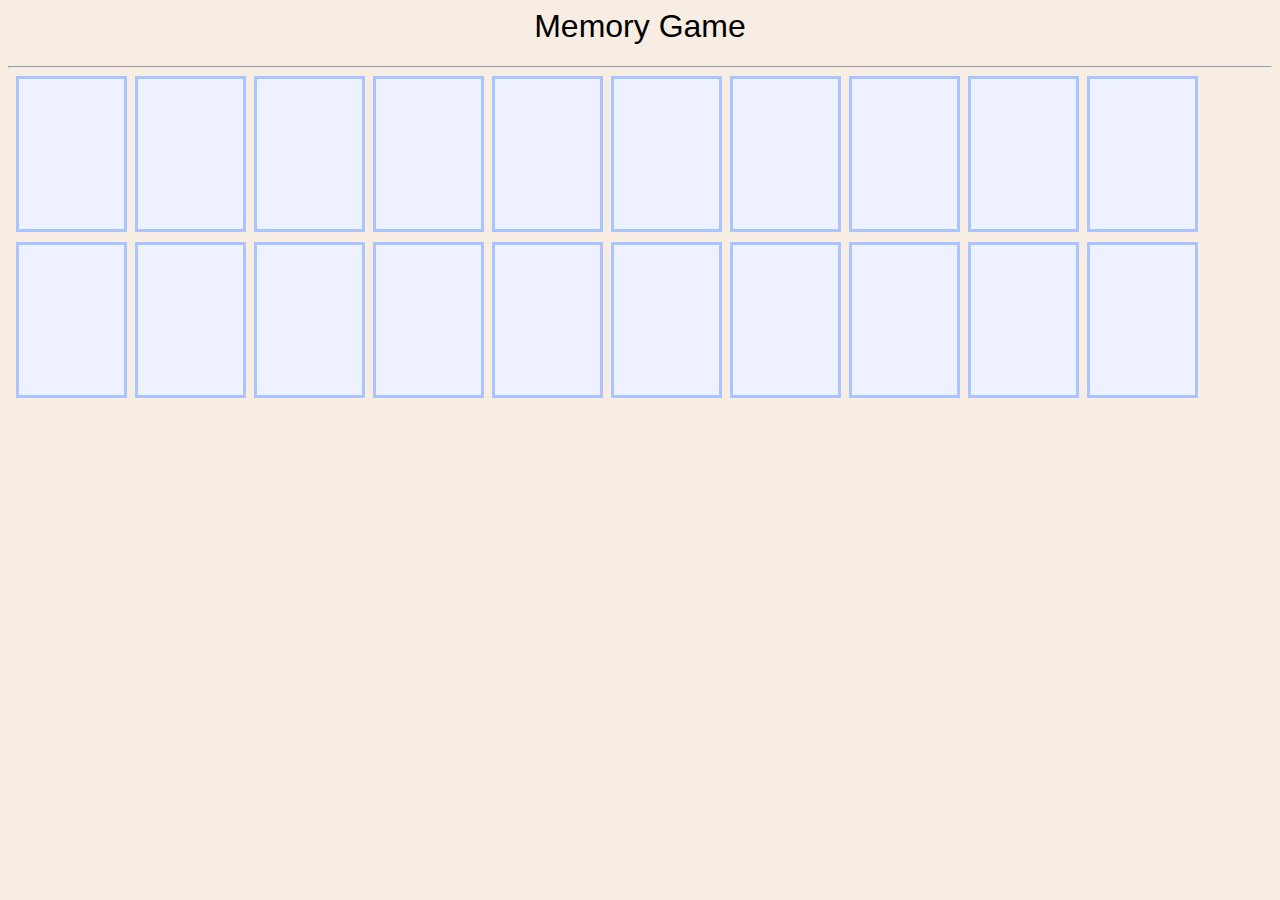
==== index.html @ 2cc3c2f7 "Rename index2.html to index.html" ====
<html>
  <head>
    
    <title>Naslov</title>
    <style>
        @import url('http://fonts.cdnfonts.com/css/games');
        body{
            background-color: F8EDE3;
        }
        h1{
            font-family: 'Games', sans-serif;
            font-weight: 500;
        }
        div
        {
            float: left;
            width:105px;
            height:150px;
            background-color: EEF1FF;
            text-align: center;
            color: EEF1FF;
            font-family: Segoe UI;
            border: 3px solid;
            border-color: AAC4FF;
            line-height: 150px;
            cursor: pointer;
            user-select: none;
            margin-left: 8px;
            margin-bottom: 10px;
        }
        .active {
            border-color: C6EBC5;
            background-color: FBF2CF;
            color: FA7070;
            font-weight: bold;
        }
    </style>
  </head>
  <body>
    <center>
        <h1>Memory Game</h1>
        <hr>
    </center>
  </body>

  <script>
    let allCards = [];
    const ListOfNumberToPlay = [];
    const ItterationList = [];
    let usedNums = [];
    let activeCards = [];
    

    function addDiv(num) {
        const div = document.createElement('div');
        div.innerHTML = num;
        document.body.appendChild(div);
        allCards.push(div);
    };
    
    function addRandom(x,y,z) {
        while (x.length < y) {
            let num = Math.floor(Math.random() * z);
            usedNums.includes(num)?num:x.push(num);
            usedNums.push(num);
        };
    };

    function manipulateDivs(d){
        d.forEach(x => {
            x.addEventListener('click', () => {
                if (activeCards.length === 2) {
                    if (activeCards[0].innerHTML === activeCards[1].innerHTML){
                    //version 1
                        document.body.removeChild(activeCards[0]);
                        document.body.removeChild(activeCards[1]);
                    //version 2
                        //activeCards = [];
                    }
                    activeCards.forEach(x => {  
                        x.classList.remove('active')})
                    activeCards = [];
                };
                if (x != activeCards[0]) {
                    x.classList.add('active');
                    activeCards.push(x);
                }
                
            });
        });     
    };

    
    addRandom(ListOfNumberToPlay, 10, 20);
    ListOfNumberToPlay.forEach(x => ListOfNumberToPlay.push(x));
    usedNums = [];

    addRandom(ItterationList, 20, 20);
    
    //number of divs
    for (x=0; x<20; x++){
        addDiv(ListOfNumberToPlay[ItterationList[x]]);
    };

    manipulateDivs(allCards);

</script>
</html>
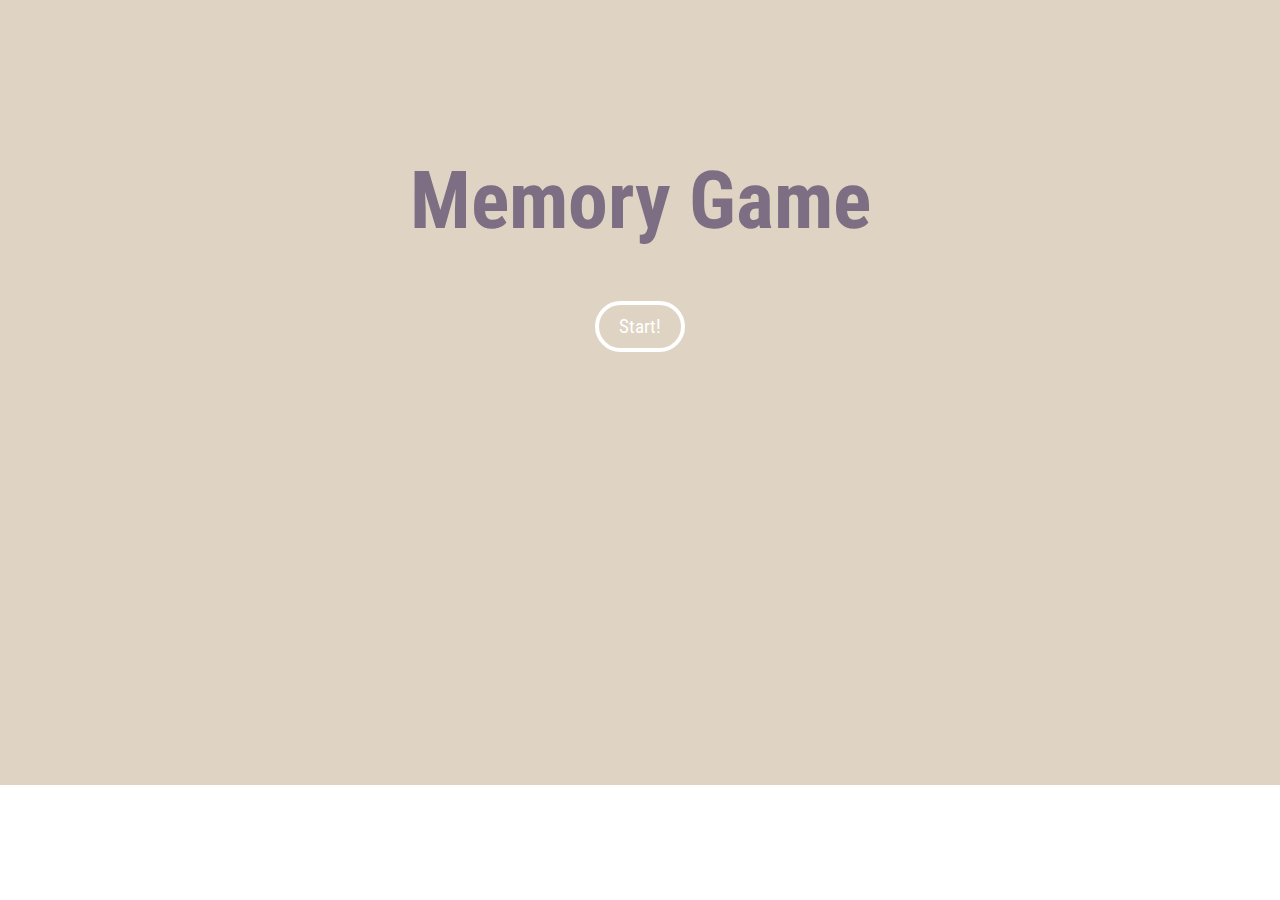
==== commit be34c2cd: "Add files via upload" ====
--- a/index.html
+++ b/index.html
@@ -2,107 +2,15 @@
   <head>
     
     <title>Naslov</title>
-    <style>
-        @import url('http://fonts.cdnfonts.com/css/games');
-        body{
-            background-color: F8EDE3;
-        }
-        h1{
-            font-family: 'Games', sans-serif;
-            font-weight: 500;
-        }
-        div
-        {
-            float: left;
-            width:105px;
-            height:150px;
-            background-color: EEF1FF;
-            text-align: center;
-            color: EEF1FF;
-            font-family: Segoe UI;
-            border: 3px solid;
-            border-color: AAC4FF;
-            line-height: 150px;
-            cursor: pointer;
-            user-select: none;
-            margin-left: 8px;
-            margin-bottom: 10px;
-        }
-        .active {
-            border-color: C6EBC5;
-            background-color: FBF2CF;
-            color: FA7070;
-            font-weight: bold;
-        }
-    </style>
+    <link rel="stylesheet" href="style.css">
+    <link rel="preconnect" href="https://fonts.googleapis.com">
+    <link rel="preconnect" href="https://fonts.gstatic.com" crossorigin>
+    <link href="https://fonts.googleapis.com/css2?family=Roboto+Condensed:ital,wght@1,700&display=swap" rel="stylesheet">
   </head>
   <body>
-    <center>
+    <div class="f-page">
         <h1>Memory Game</h1>
-        <hr>
-    </center>
+        <button class='btn' type="button" ><a href="index (3).html">Start!</a></button>
+    </div>
   </body>
-
-  <script>
-    let allCards = [];
-    const ListOfNumberToPlay = [];
-    const ItterationList = [];
-    let usedNums = [];
-    let activeCards = [];
-    
-
-    function addDiv(num) {
-        const div = document.createElement('div');
-        div.innerHTML = num;
-        document.body.appendChild(div);
-        allCards.push(div);
-    };
-    
-    function addRandom(x,y,z) {
-        while (x.length < y) {
-            let num = Math.floor(Math.random() * z);
-            usedNums.includes(num)?num:x.push(num);
-            usedNums.push(num);
-        };
-    };
-
-    function manipulateDivs(d){
-        d.forEach(x => {
-            x.addEventListener('click', () => {
-                if (activeCards.length === 2) {
-                    if (activeCards[0].innerHTML === activeCards[1].innerHTML){
-                    //version 1
-                        document.body.removeChild(activeCards[0]);
-                        document.body.removeChild(activeCards[1]);
-                    //version 2
-                        //activeCards = [];
-                    }
-                    activeCards.forEach(x => {  
-                        x.classList.remove('active')})
-                    activeCards = [];
-                };
-                if (x != activeCards[0]) {
-                    x.classList.add('active');
-                    activeCards.push(x);
-                }
-                
-            });
-        });     
-    };
-
-    
-    addRandom(ListOfNumberToPlay, 10, 20);
-    ListOfNumberToPlay.forEach(x => ListOfNumberToPlay.push(x));
-    usedNums = [];
-
-    addRandom(ItterationList, 20, 20);
-    
-    //number of divs
-    for (x=0; x<20; x++){
-        addDiv(ListOfNumberToPlay[ItterationList[x]]);
-    };
-
-    manipulateDivs(allCards);
-
-</script>
-</html>
+</html>--- a/style.css
+++ b/style.css
@@ -0,0 +1,74 @@
+body {
+    margin: 0;
+}
+a {
+    color: white;
+    text-decoration: none;
+}
+.f-page {
+    padding: 6.25rem;
+    text-align: center;
+    background-color: #DFD3C3;
+    color: 7D6E83;
+    height: 65%;
+}
+h1 {
+    font-family: 'Roboto Condensed', sans-serif;
+    font-size: 5rem;
+}
+
+.btn {
+    -webkit-border-radius: 45;
+    -moz-border-radius: 45;
+    border-radius: 45px;
+    font-family: 'Roboto Condensed', sans-serif;
+    color: white;
+    font-size: 19px;
+    background: #DFD3C3;
+    padding: 10px 20px 10px 20px;
+    border: solid white 4px;
+    text-decoration: none;
+  }
+  
+.btn:hover {
+    background: #7D6E83;
+    text-decoration: none;
+    border-color: #7D6E83;
+}
+#playground {
+    height:100%;
+    padding: 4rem 17rem 20rem 17rem;
+    background-color: #F8EDE3;
+}
+#demo {
+    position: absolute;
+    font-family: 'Roboto Condensed', sans-serif;
+    font-weight: bold;
+    top: 1rem;
+    left: 2rem;
+}
+.cards {
+    float: left;
+    width:105px;
+    height:150px;
+    background-color: D0B8A8;
+    text-align: center;
+    color: D0B8A8;
+    font-family: Segoe UI;
+    border: 3px solid;
+    border-color: 7D6E83;
+    line-height: 150px;
+    cursor: pointer;
+    user-select: none;
+    margin: 5px;
+    
+}
+.active {
+    border-color: white;
+    background-color: #F8EDE3;
+    color: 7D6E83;
+    font-weight: bold;
+}
+.hidden {
+    visibility: hidden;
+}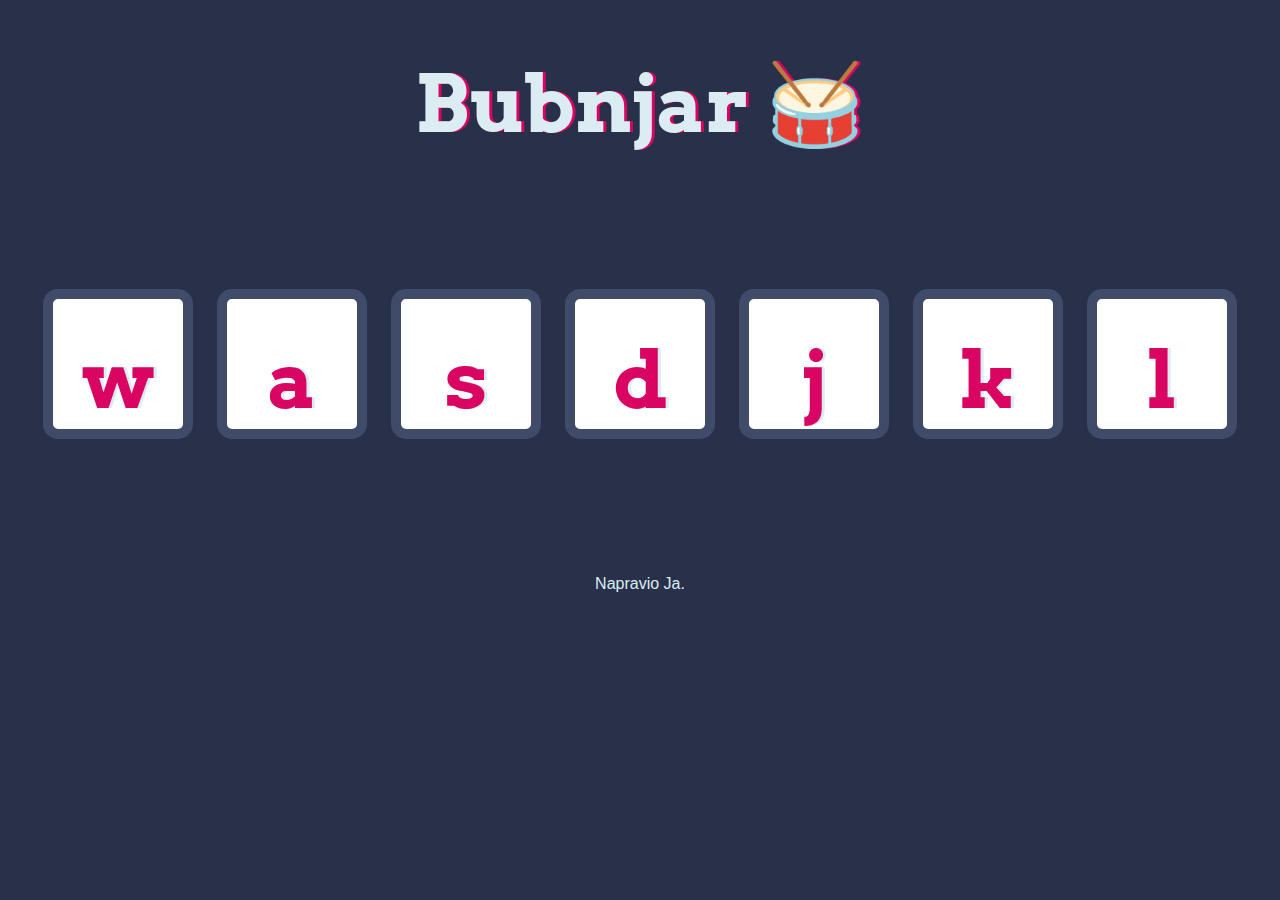
==== commit 83037f5e: "Add files via upload" ====
--- a/index.html
+++ b/index.html
@@ -1,16 +1,31 @@
-<html>
-  <head>
-    
-    <title>Naslov</title>
-    <link rel="stylesheet" href="style.css">
-    <link rel="preconnect" href="https://fonts.googleapis.com">
-    <link rel="preconnect" href="https://fonts.gstatic.com" crossorigin>
-    <link href="https://fonts.googleapis.com/css2?family=Roboto+Condensed:ital,wght@1,700&display=swap" rel="stylesheet">
-  </head>
-  <body>
-    <div class="f-page">
-        <h1>Memory Game</h1>
-        <button class='btn' type="button" ><a href="index (3).html">Start!</a></button>
-    </div>
-  </body>
-</html>+<!DOCTYPE html>
+<html lang="en" dir="ltr">
+
+<head>
+  <meta charset="utf-8">
+  <title>Bubnjar</title>
+  <link rel="stylesheet" href="styles.css">
+  <link href="https://fonts.googleapis.com/css?family=Arvo" rel="stylesheet">
+</head>
+
+<body>
+
+  <h1 id="title">Bubnjar 🥁 </h1>
+  <div class="set">
+    <button class="w drum">w</button>
+    <button class="a drum">a</button>
+    <button class="s drum">s</button>
+    <button class="d drum">d</button>
+    <button class="j drum">j</button>
+    <button class="k drum">k</button>
+    <button class="l drum">l</button>
+  </div>
+
+
+  <footer>
+    Napravio Ja.
+  </footer>
+  <script type="text/javascript" src="index.js"></script>
+</body>
+
+</html>
--- a/styles.css
+++ b/styles.css
@@ -0,0 +1,81 @@
+body {
+  text-align: center;
+  background-color: #283149;
+}
+
+h1 {
+  font-size: 5rem;
+  color: #DBEDF3;
+  font-family: "Arvo", cursive;
+  text-shadow: 3px 0 #DA0463;
+
+}
+
+footer {
+  color: #DBEDF3;
+  font-family: sans-serif;
+}
+
+.w {
+  background-image: url('images/crash.png');
+}
+
+.a {
+  background-image: url('images/kick.png');
+}
+
+.s {
+  background-image: url('images/snare.png');
+}
+
+.d {
+  background-image: url('images/tom1.png');
+}
+
+.j {
+  background-image: url('images/tom2.png');
+}
+
+.k {
+  background-image: url('images/tom3.png');
+}
+
+.l {
+  background-image: url('images/tom4.png');
+}
+
+.set {
+  margin: 10% auto;
+}
+
+.game-over {
+  background-color: red;
+  opacity: 0.8;
+}
+
+.pressed {
+  box-shadow: 0 3px 4px 0 #DBEDF3;
+  opacity: 0.5;
+}
+
+.red {
+  color: red;
+}
+
+.drum {
+  outline: none;
+  border: 10px solid #404B69;
+  font-size: 5rem;
+  font-family: 'Arvo', cursive;
+  line-height: 2;
+  font-weight: 900;
+  color: #DA0463;
+  text-shadow: 3px 0 #DBEDF3;
+  border-radius: 15px;
+  display: inline-block;
+  width: 150px;
+  height: 150px;
+  text-align: center;
+  margin: 10px;
+  background-color: white;
+}
